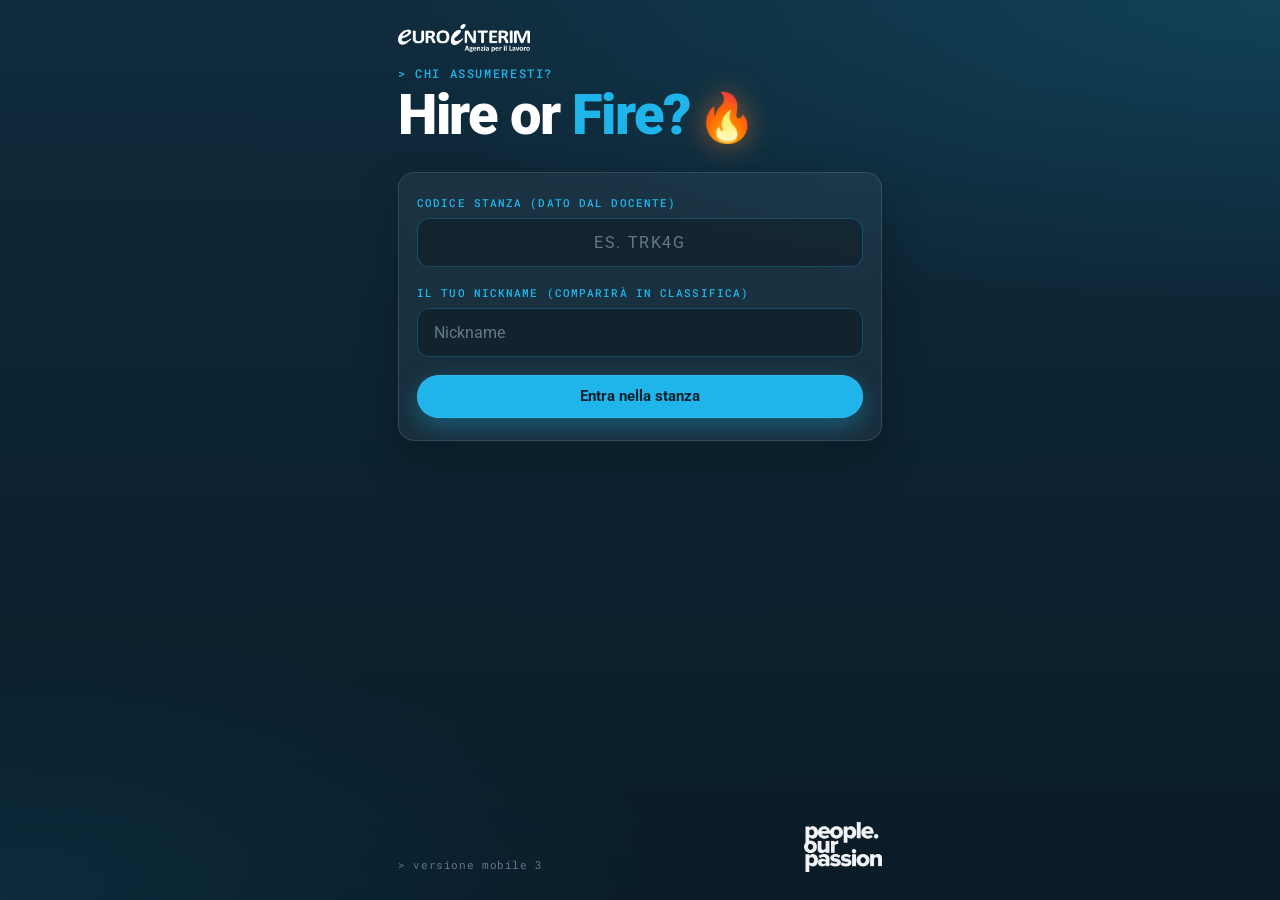
==== index.html @ f6da4838 "Due box sul monitor (presentazione + valutazione recruiter), telefono essenziale - cards-data.js: et" ====
<!DOCTYPE html>
<html lang="it">
<head>
<meta charset="UTF-8">
<meta name="viewport" content="width=device-width, initial-scale=1">
<meta http-equiv="refresh" content="0; url=studente.html">
<title>Hire or Fire?</title>
<link rel="stylesheet" href="style.css?v=6">
</head>
<body>
<div class="app" style="justify-content:center; min-height:80vh;">
  <div class="brand">
    <span class="stamp-icon"><img src="img/logo-eurointerim-bianco.png" alt="Eurointerim"></span>
    <p class="kicker">&gt; chi assumeresti?</p>
    <h1 class="hero-title">Hire or <span class="accent">Fire?</span><span class="fire" aria-hidden="true">🔥</span></h1>
  </div>
  <div class="setup-box" style="text-align:center;">
    <p style="font-size:13px; color:var(--ink-soft);">
      Ti stiamo reindirizzando alla pagina candidato…
    </p>
    <a href="studente.html" class="control-btn primary" style="display:block; text-decoration:none;">Continua se non vieni reindirizzato automaticamente</a>
  </div>
</div>
<script>window.location.href = "studente.html";</script>
</body>
</html>
---- style.css ----
@import url('https://fonts.googleapis.com/css2?family=Roboto:wght@400;500;700;900&family=Roboto+Mono:wght@400;500;700&display=swap');

/* Stile Eurointerim "Generate your future": blu notte, azzurro brand,
   titoli bianchi pieni, dettagli in carattere monospazio */
:root{
  --page-bg: #0a1b27;      /* blu notte */
  --page-bg-2: #0f2b3c;
  --surface: rgba(255,255,255,.05);
  --surface-solid: #11293a;
  --brand: #1fb5ea;        /* azzurro Eurointerim */
  --brand-dark: #1590c0;
  --brand-glow: rgba(31,181,234,.35);
  --folder: #102838;
  --folder-2: #0c2130;
  --ink: #ffffff;
  --ink-soft: #9db4c4;
  --approve: #22c38e;
  --approve-dark: #129a6e;
  --reject: #ff5a6e;
  --reject-dark: #d63a50;
  --line: rgba(255,255,255,.12);
  --paper-line: rgba(31,181,234,.28);
  --radius: 16px;
  --mono: 'Roboto Mono', ui-monospace, monospace;
}

*{box-sizing:border-box;}

html,body{
  margin:0;
  min-height:100vh;
  color: var(--ink);
  font-family:'Roboto', system-ui, sans-serif;
  -webkit-tap-highlight-color: transparent;
}
html{ background: var(--page-bg); }
body{
  background:
    radial-gradient(120% 60% at 100% 0%, rgba(31,181,234,.16) 0%, transparent 60%),
    radial-gradient(90% 50% at 0% 100%, rgba(31,181,234,.10) 0%, transparent 60%),
    linear-gradient(180deg, var(--page-bg-2) 0%, var(--page-bg) 100%);
  background-attachment: fixed;
}

.app{
  max-width:520px;
  margin:0 auto;
  min-height:100vh;
  display:flex;
  flex-direction:column;
  padding: 20px 18px 28px;
}

/* ---------- Testata: logo + titolo ---------- */
.brand{
  display:flex;
  flex-direction:column;
  align-items:flex-start;
  gap:14px;
  margin: 4px 0 24px;
}
.brand .stamp-icon{ display:flex; align-items:center; }
.brand .stamp-icon img{
  height: auto;
  width: 132px;
  display:block;
}

.kicker{
  font-family: var(--mono);
  font-size: 11.5px;
  font-weight:500;
  letter-spacing:.14em;
  text-transform:uppercase;
  color: var(--brand);
  margin: 0 0 -6px;
}

/* Titolo "Hire or Fire?": bianco pieno + azzurro, come "prompt yourself." */
.hero-title{
  font-family:'Roboto', sans-serif;
  font-weight:900;
  font-size: 46px;
  line-height:.95;
  letter-spacing:-.025em;
  margin:0;
  color: var(--ink);
}
.hero-title .accent{ color: var(--brand); }
/* Fiammella accanto al titolo, con un leggero tremolio */
.hero-title .fire{
  display:inline-block;
  margin-left:.12em;
  font-size:.85em;
  transform-origin: 50% 90%;
  filter: drop-shadow(0 0 14px rgba(255,120,40,.55));
  animation: flicker 1.6s ease-in-out infinite;
}
@keyframes flicker{
  0%,100%{ transform: rotate(-4deg) scale(1); }
  50%{ transform: rotate(4deg) scale(1.07); }
}
@media (prefers-reduced-motion: reduce){ .hero-title .fire{ animation:none; } }

.brand .role-tag{
  font-family: var(--mono);
  font-size:11px;
  color: var(--ink-soft);
  letter-spacing:.1em;
  text-transform:uppercase;
}

/* ---------- Card ---------- */
.folder{
  background: linear-gradient(180deg, var(--folder) 0%, var(--folder-2) 100%);
  border-radius: var(--radius);
  box-shadow: 0 18px 40px rgba(0,0,0,.35);
  overflow:hidden;
  position:relative;
  border:1px solid var(--paper-line);
}

.folder-tab{
  display:flex;
  align-items:center;
  justify-content:space-between;
  padding: 10px 16px;
  font-family: var(--mono);
  font-weight:500;
  font-size: 11.5px;
  letter-spacing:.1em;
  text-transform:uppercase;
  background: transparent;
  color: var(--ink-soft);
}
.folder-tab b{ color: var(--brand); }

.photo-wrap{
  position:relative;
  width:100%;
  background: #08161f;
  display:flex;
  align-items:center;
  justify-content:center;
}
.photo-wrap img{ width:100%; height:auto; display:block; }

.dossier-body{ padding: 16px 16px 18px; }
.field{ margin-bottom:12px; }
.field .label{
  font-family: var(--mono);
  font-weight:500;
  font-size:10.5px;
  letter-spacing:.12em;
  text-transform:uppercase;
  color: var(--brand);
  display:block;
  margin-bottom:3px;
}
.field .label::before{ content:'> '; }
.field .value{ color: var(--ink); font-size:16px; font-weight:700; }

.quote-block{
  background: rgba(31,181,234,.08);
  border-left: 3px solid var(--brand);
  border-radius: 6px;
  padding: 11px 12px;
  margin-top: 4px;
}
.quote-block .label{
  color: var(--brand);
  font-family: var(--mono);
  font-size:10.5px;
  letter-spacing:.12em;
  text-transform:uppercase;
}
.quote-block p{
  font-size: 14px;
  line-height:1.55;
  color: #dce8ef;
  margin: 4px 0 0;
}

/* ---------- Pulsanti di voto ---------- */
.actions{
  display:flex;
  gap:14px;
  margin-top:20px;
}
.stamp-btn{
  flex:1;
  border:none;
  border-radius: 999px;
  padding: 16px 10px;
  font-family:'Roboto', sans-serif;
  font-weight:900;
  font-size: 17px;
  letter-spacing:.06em;
  cursor:pointer;
  display:flex;
  align-items:center;
  justify-content:center;
  gap:8px;
  color:#fff;
  transition: transform .08s ease, box-shadow .15s ease, opacity .2s ease;
}
.stamp-btn:active{ transform: scale(.96); }
.stamp-btn.skip{
  background: linear-gradient(180deg, var(--reject), var(--reject-dark));
  box-shadow: 0 8px 22px rgba(255,90,110,.32);
}
.stamp-btn.match{
  background: linear-gradient(180deg, var(--approve), var(--approve-dark));
  box-shadow: 0 8px 22px rgba(34,195,142,.32);
}
.stamp-btn:disabled{ opacity:.35; cursor:default; box-shadow:none; transform:none; }

/* Pulsanti generici: "pillole" come nelle slide */
.control-btn{
  border:1px solid var(--paper-line);
  background: rgba(31,181,234,.06);
  color: var(--brand);
  padding:13px 18px;
  border-radius:999px;
  font-family:'Roboto', sans-serif;
  font-weight:700;
  font-size:14.5px;
  cursor:pointer;
  transition: background .15s ease, box-shadow .15s ease;
}
.control-btn:hover{ background: rgba(31,181,234,.14); }
.control-btn.primary{
  background: var(--brand);
  color:#06212f;
  border:none;
  box-shadow: 0 0 0 1px rgba(255,255,255,.08) inset, 0 8px 24px var(--brand-glow);
}
.control-btn.primary:hover{ filter:brightness(1.07); }
.control-btn:disabled{ opacity:.35; cursor:default; }

/* ---------- Timbro MATCH / SKIP ---------- */
.stamp-overlay{
  position:absolute; inset:0;
  display:flex; align-items:center; justify-content:center;
  background: rgba(6,18,27,.6);
  opacity:0; pointer-events:none;
  z-index:5;
  transition: opacity .15s ease;
}
.stamp-overlay.show{ opacity:1; }
.stamp-mark{
  font-family:'Roboto', sans-serif;
  font-weight:900;
  font-size: 38px;
  letter-spacing:.06em;
  padding: 10px 26px;
  border: 5px solid currentColor;
  border-radius: 14px;
  transform: rotate(-14deg) scale(0.6);
  opacity:0;
}
.stamp-overlay.show .stamp-mark{
  animation: thud .35s cubic-bezier(.2,1.4,.5,1) forwards;
}
.stamp-mark.approve{ color: var(--approve); }
.stamp-mark.reject{ color: var(--reject); }
@keyframes thud{
  0%{ transform: rotate(-14deg) scale(2.2); opacity:0; }
  60%{ transform: rotate(-14deg) scale(0.92); opacity:1; }
  100%{ transform: rotate(-14deg) scale(1); opacity:1; }
}

/* ---------- Attesa / messaggi ---------- */
.status-panel{
  text-align:center;
  padding: 30px 20px;
  color: var(--ink-soft);
  font-size:14px;
  line-height:1.5;
}
.status-panel .big{
  font-weight:900;
  font-size:22px;
  letter-spacing:-.01em;
  color: var(--ink);
  margin-bottom:6px;
}

/* ---------- Moduli ---------- */
.setup-box{
  background: var(--surface);
  border:1px solid var(--line);
  border-radius: var(--radius);
  padding: 22px 18px;
  margin-top: 6px;
  box-shadow: 0 18px 40px rgba(0,0,0,.25);
  -webkit-backdrop-filter: blur(6px);
  backdrop-filter: blur(6px);
}
.setup-box label{
  display:block;
  font-family: var(--mono);
  font-weight:500;
  font-size:11px;
  letter-spacing:.1em;
  text-transform:uppercase;
  color: var(--brand);
  margin-bottom:8px;
}
.setup-box input{
  width:100%;
  padding: 14px 16px;
  border-radius:12px;
  border:1px solid var(--paper-line);
  background: rgba(0,0,0,.25);
  color: var(--ink);
  font-size:16px;
  font-family:'Roboto', sans-serif;
  margin-bottom:18px;
}
.setup-box input::placeholder{ color: rgba(157,180,196,.6); }
.setup-box input:focus{ outline:2px solid var(--brand); outline-offset:1px; }

.room-code-display{ text-align:center; margin: 18px 0; }
.room-code-display .code{
  font-family: var(--mono);
  font-weight:700;
  font-size: 44px;
  letter-spacing:.14em;
  color: var(--brand);
  text-shadow: 0 0 24px var(--brand-glow);
}
.room-code-display .hint{
  font-size:12.5px;
  line-height:1.5;
  color: var(--ink-soft);
  margin-top:6px;
}
#qrWrap img{ background:#fff; padding:10px; border-radius:14px !important; }

/* ---------- Barra docente ---------- */
.toolbar{
  display:flex;
  align-items:center;
  justify-content:space-between;
  gap:10px;
  margin-bottom:14px;
  flex-wrap:wrap;
}
.progress{
  font-family: var(--mono);
  font-weight:500;
  font-size:12px;
  letter-spacing:.1em;
  text-transform:uppercase;
  color: var(--ink-soft);
}
.progress b{ color: var(--brand); }
.response-count{
  font-size:13px;
  color: var(--ink-soft);
  text-align:center;
  margin-top:12px;
}
.response-count b{ color: var(--brand); }

.nav-row{ display:flex; gap:10px; margin-top: 16px; }
.nav-row .control-btn{ flex:1; }

/* ---------- Risultati ---------- */
.results-list{ margin-top:10px; }
.result-row{
  background: var(--surface);
  border:1px solid var(--line);
  border-radius:14px;
  padding: 12px 14px;
  margin-bottom:10px;
}
.result-row.result-row-with-thumb{
  display:flex;
  gap:12px;
  align-items:flex-start;
  padding: 10px;
}
.rr-thumb{
  width: 56px;
  height: 56px;
  object-fit: cover;
  border-radius: 10px;
  flex-shrink: 0;
  border: 1px solid var(--paper-line);
}
.rr-body{ flex:1; min-width:0; }
.result-row .rr-head{
  display:flex; justify-content:space-between; align-items:baseline;
  gap:8px;
  margin-bottom:8px;
  font-weight:700;
  font-size:15px;
  color: var(--ink);
}
.result-row .rr-total{
  font-family: var(--mono);
  font-weight:400;
  font-size:11px;
  color: var(--ink-soft);
  white-space:nowrap;
}
.bar-track{
  display:flex;
  height: 22px;
  border-radius:999px;
  overflow:hidden;
  background: rgba(255,255,255,.08);
}
.bar-match{ background: linear-gradient(90deg, var(--approve-dark), var(--approve)); }
.bar-skip{ background: linear-gradient(90deg, var(--reject), var(--reject-dark)); }
.bar-labels{
  display:flex; justify-content:space-between;
  font-family: var(--mono);
  font-size:11px;
  margin-top:5px;
  color: var(--ink-soft);
}

/* ---------- Piede: claim ---------- */
.footer-note{
  display:flex;
  align-items:flex-end;
  justify-content:space-between;
  gap:12px;
  font-family: var(--mono);
  font-size:10.5px;
  color: rgba(157,180,196,.6);
  margin-top:auto;
  padding-top:28px;
  letter-spacing:.06em;
}
.footer-note .claim{ width:78px; height:auto; display:block; opacity:.95; }

@media (min-width:600px){
  .hero-title{ font-size:56px; }
  .stamp-btn{ font-size:19px; padding:18px 10px; }
}

/* =========================================================
   MODALITÀ QUIZ (stile Kahoot)
   ========================================================= */

/* ---------- Regia: pagina larga per il monitor/proiettore ---------- */
body.regia .app{ max-width:1280px; padding:20px 32px 24px; }
body.regia .brand-row{ flex-direction:row; align-items:center; justify-content:space-between; margin-bottom:18px; }
body.regia .brand-row .hero-title{ font-size:44px; }
.narrow{ max-width:560px; margin-left:auto; margin-right:auto; }

.lobby-grid{ display:grid; grid-template-columns: minmax(300px, 420px) 1fr; gap:24px; align-items:start; }
.lobby-join{ text-align:center; }
.lobby-step{ font-family:var(--mono); font-size:13px; letter-spacing:.1em; text-transform:uppercase; color:var(--brand); margin-bottom:14px; }
#qrWrap img{ width:100%; max-width:300px; height:auto; display:block; margin:0 auto; }
.lobby-join .room-code-display .code{ font-size:64px; }
.lobby-join .room-code-display .hint b{ color:var(--ink); }
.lobby-players{ min-height:420px; display:flex; flex-direction:column; }
.lobby-players .chips{ flex:1; align-content:flex-start; }

.big-count{ font-weight:900; font-size:30px; color:var(--ink); }
.big-count b{ color:var(--brand); font-size:1.5em; }
.big-count-label{ color:var(--ink-soft); font-size:15px; margin-top:-2px; }
.big-btn{ width:100%; margin-top:18px; padding:18px; font-size:18px; }
.side-hint{ font-size:12.5px; color:var(--ink-soft); text-align:center; margin:10px 0 0; }

/* Nickname dei partecipanti */
.chips{ display:flex; flex-wrap:wrap; gap:8px; margin:16px 0 4px; }
.chip{
  padding:7px 14px; border-radius:999px; font-weight:700; font-size:15px;
  border:1px solid var(--line); background:rgba(255,255,255,.04); color:var(--ink-soft);
  transition: background .25s ease, color .25s ease, border-color .25s ease;
}
.chip.on{ background:rgba(31,181,234,.18); border-color:var(--brand); color:var(--ink); }
.chip.off{ opacity:.45; }
.chip.ok{ background:var(--approve); border-color:var(--approve); color:#04281c; }
.chip.ok::before{ content:'✓ '; }
.chip.ko{ background:rgba(255,90,110,.18); border-color:var(--reject); color:#ffc9d0; }
.chip.ko::before{ content:'✗ '; }
.chip.pop{ animation: pop .35s ease-out; }
@keyframes pop{ 0%{ transform:scale(.6); opacity:0; } 100%{ transform:scale(1); opacity:1; } }

/* Gioco: profilo a sinistra, risposte a destra */
.play-grid{ display:grid; grid-template-columns: minmax(220px, .8fr) minmax(0, 1.5fr) minmax(300px, 1fr); gap:22px; align-items:start; }
body.regia .play-grid .photo-wrap img{ max-height:72vh; width:auto; max-width:100%; margin:0 auto; }

/* I due box al centro: come si presenta + valutazione della recruiter */
.info-col{ display:flex; flex-direction:column; gap:16px; }
.cand-head{ padding:2px 4px 0; }
.cand-name{ font-weight:900; font-size:34px; letter-spacing:-.01em; line-height:1.1; }
.cand-role{ font-size:19px; font-weight:700; color:var(--ink); margin-top:6px; }
.cand-role .label{
  font-family:var(--mono); font-weight:500; font-size:12px; letter-spacing:.12em;
  text-transform:uppercase; color:var(--brand); margin-right:4px;
}
.info-box{
  background:rgba(31,181,234,.08); border:1px solid var(--paper-line); border-left:5px solid var(--brand);
  border-radius:14px; padding:16px 20px;
}
.info-box.recruiter{ background:rgba(255,196,64,.07); border-color:rgba(255,196,64,.35); border-left-color:#ffc440; }
.info-box-title{
  font-family:var(--mono); font-weight:700; font-size:13px; letter-spacing:.12em; text-transform:uppercase;
  color:var(--brand); margin-bottom:8px;
}
.info-box.recruiter .info-box-title{ color:#ffc440; }
.info-box p{ margin:0; font-size:21px; line-height:1.5; color:#eaf3f8; }
.side-panel{
  background:var(--surface); border:1px solid var(--line); border-radius:var(--radius);
  padding:22px 20px; box-shadow:0 18px 40px rgba(0,0,0,.25);
}
.progress-track{ height:10px; border-radius:999px; background:rgba(255,255,255,.08); overflow:hidden; margin-top:12px; }
.progress-fill{ height:100%; width:0; background:var(--brand); transition:width .3s ease; }

.answer-banner{
  font-weight:900; font-size:26px; text-align:center; padding:14px; border-radius:14px; margin-bottom:14px;
}
.answer-banner.approve{ background:rgba(34,195,142,.16); color:var(--approve); border:2px solid var(--approve); }
.answer-banner.reject{ background:rgba(255,90,110,.14); color:var(--reject); border:2px solid var(--reject); }
.bar-track.big{ height:30px; }

/* Timbro della risposta giusta sulla foto (monitor) */
.reveal-stamp{
  position:absolute; left:50%; top:50%;
  font-weight:900; font-size:54px; letter-spacing:.06em; white-space:nowrap;
  padding:10px 30px; border:6px solid currentColor; border-radius:16px;
  background:rgba(6,18,27,.55);
  transform: translate(-50%,-50%) rotate(-14deg); opacity:0; pointer-events:none;
}
.reveal-stamp.show{ animation: thud2 .4s cubic-bezier(.2,1.4,.5,1) forwards; }
.reveal-stamp.approve{ color:var(--approve); }
.reveal-stamp.reject{ color:var(--reject); }
@keyframes thud2{
  0%{ transform:translate(-50%,-50%) rotate(-14deg) scale(2.2); opacity:0; }
  100%{ transform:translate(-50%,-50%) rotate(-14deg) scale(1); opacity:1; }
}

/* Classifica */
.mini-board-title{
  font-family:var(--mono); font-size:11.5px; letter-spacing:.12em; text-transform:uppercase;
  color:var(--brand); margin:18px 0 8px;
}
.board-row{
  display:flex; align-items:center; gap:12px;
  background:var(--surface); border:1px solid var(--line); border-radius:12px;
  padding:9px 14px; margin-bottom:6px;
}
.board-row.me{ border-color:var(--brand); background:rgba(31,181,234,.14); }
.board-rank{ font-family:var(--mono); font-weight:700; color:var(--brand); width:34px; }
.board-name{ flex:1; font-weight:700; overflow:hidden; text-overflow:ellipsis; white-space:nowrap; }
.board-score{ font-family:var(--mono); font-weight:700; color:var(--ink); }

/* Podio finale */
.final-title{ font-size:40px !important; }
.podium{ display:flex; justify-content:center; align-items:flex-end; gap:16px; margin:10px auto 26px; max-width:720px; }
.podium-slot{ flex:1; text-align:center; animation: pop .5s ease-out both; }
.podium-slot.empty{ visibility:hidden; }
.podium-name{ font-weight:900; font-size:24px; margin-bottom:2px; overflow:hidden; text-overflow:ellipsis; white-space:nowrap; }
.podium-score{ font-family:var(--mono); color:var(--ink-soft); margin-bottom:8px; }
.podium-block{
  border-radius:14px 14px 0 0; font-size:46px; display:flex; align-items:flex-start; justify-content:center; padding-top:14px;
  background:linear-gradient(180deg, rgba(31,181,234,.35), rgba(31,181,234,.08));
  border:1px solid var(--paper-line); border-bottom:none;
}
.podium-slot.p1 .podium-block{ height:190px; background:linear-gradient(180deg, rgba(31,181,234,.6), rgba(31,181,234,.12)); }
.podium-slot.p2 .podium-block{ height:140px; }
.podium-slot.p3 .podium-block{ height:105px; }
.podium-slot:nth-child(1){ animation-delay:.3s; }
.podium-slot:nth-child(3){ animation-delay:.6s; }

/* ---------- Telefono: esito dopo la risposta ---------- */
.outcome-panel{
  text-align:center; padding:12px; border-radius:14px; margin-top:8px; border:2px solid var(--line);
  animation: pop .35s ease-out;
}
.outcome-panel.ok{ background:rgba(34,195,142,.16); border-color:var(--approve); }
.outcome-panel.ko{ background:rgba(255,90,110,.14); border-color:var(--reject); }
.outcome-panel.none{ background:var(--surface); }
.outcome-big{ font-weight:900; font-size:24px; }
.outcome-panel.ok .outcome-big{ color:var(--approve); }
.outcome-panel.ko .outcome-big{ color:var(--reject); }
.outcome-small{ font-size:13px; color:var(--ink-soft); margin-top:4px; line-height:1.45; }
.outcome-small b{ color:var(--ink); }

@media (max-width:1200px){
  .play-grid{ grid-template-columns: minmax(200px, .8fr) minmax(0, 1.6fr); }
  .play-grid .side-panel{ grid-column: 1 / -1; }
  .info-box p{ font-size:18px; }
}
@media (max-width:900px){
  .lobby-grid, .play-grid{ grid-template-columns:1fr; }
  body.regia .app{ padding:16px; }
}
body.voting .outcome-panel{ flex-shrink:0; }
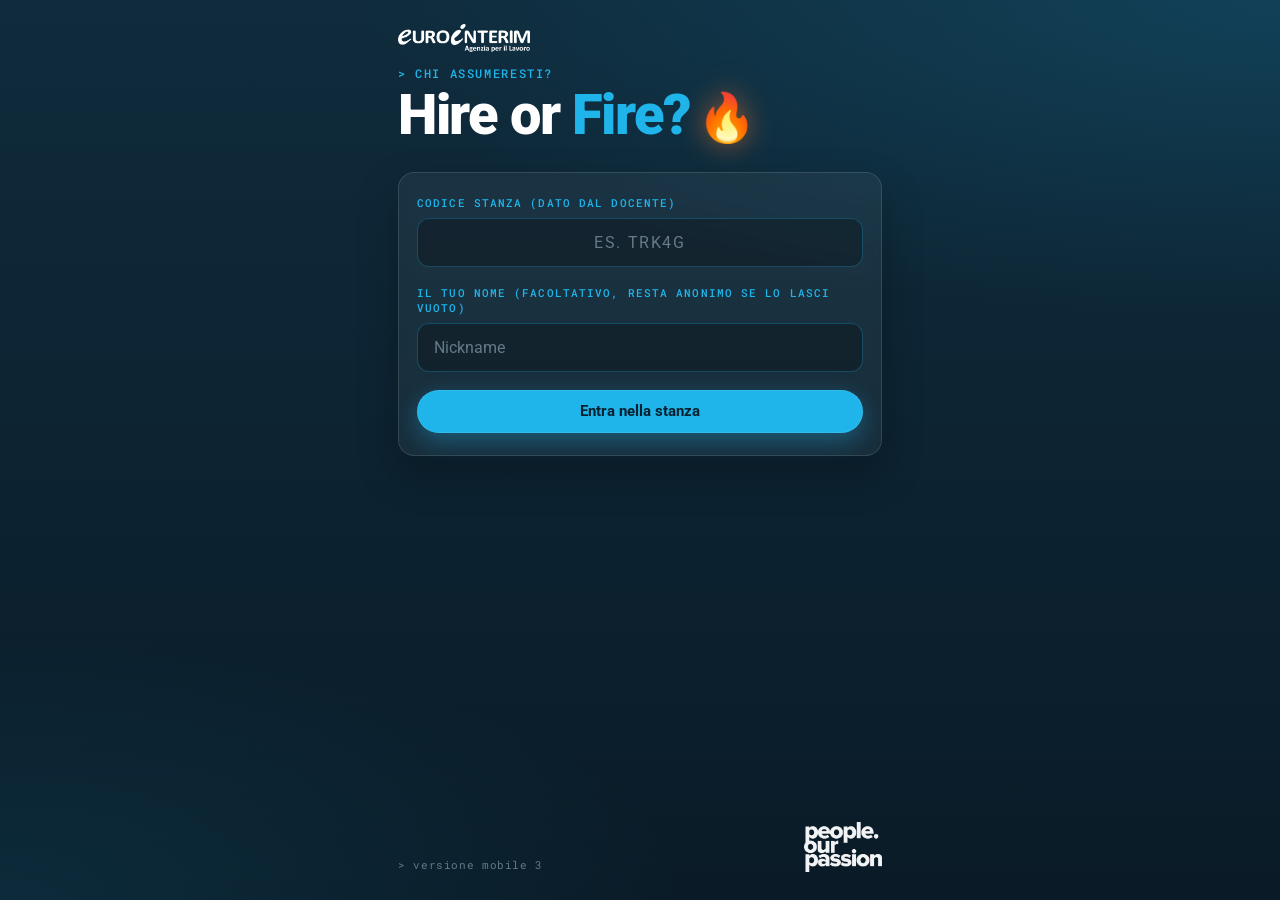
==== commit 2dec39e0: "Merge pull request #1 from BeatB97/nuova-grafica Nuova grafica in stile Eurointerim" ====
--- a/index.html
+++ b/index.html
@@ -5,7 +5,7 @@
 <meta name="viewport" content="width=device-width, initial-scale=1">
 <meta http-equiv="refresh" content="0; url=studente.html">
 <title>Hire or Fire?</title>
-<link rel="stylesheet" href="style.css?v=6">
+<link rel="stylesheet" href="style.css?v=4">
 </head>
 <body>
 <div class="app" style="justify-content:center; min-height:80vh;">
--- a/style.css
+++ b/style.css
@@ -442,156 +442,3 @@
   .hero-title{ font-size:56px; }
   .stamp-btn{ font-size:19px; padding:18px 10px; }
 }
-
-/* =========================================================
-   MODALITÀ QUIZ (stile Kahoot)
-   ========================================================= */
-
-/* ---------- Regia: pagina larga per il monitor/proiettore ---------- */
-body.regia .app{ max-width:1280px; padding:20px 32px 24px; }
-body.regia .brand-row{ flex-direction:row; align-items:center; justify-content:space-between; margin-bottom:18px; }
-body.regia .brand-row .hero-title{ font-size:44px; }
-.narrow{ max-width:560px; margin-left:auto; margin-right:auto; }
-
-.lobby-grid{ display:grid; grid-template-columns: minmax(300px, 420px) 1fr; gap:24px; align-items:start; }
-.lobby-join{ text-align:center; }
-.lobby-step{ font-family:var(--mono); font-size:13px; letter-spacing:.1em; text-transform:uppercase; color:var(--brand); margin-bottom:14px; }
-#qrWrap img{ width:100%; max-width:300px; height:auto; display:block; margin:0 auto; }
-.lobby-join .room-code-display .code{ font-size:64px; }
-.lobby-join .room-code-display .hint b{ color:var(--ink); }
-.lobby-players{ min-height:420px; display:flex; flex-direction:column; }
-.lobby-players .chips{ flex:1; align-content:flex-start; }
-
-.big-count{ font-weight:900; font-size:30px; color:var(--ink); }
-.big-count b{ color:var(--brand); font-size:1.5em; }
-.big-count-label{ color:var(--ink-soft); font-size:15px; margin-top:-2px; }
-.big-btn{ width:100%; margin-top:18px; padding:18px; font-size:18px; }
-.side-hint{ font-size:12.5px; color:var(--ink-soft); text-align:center; margin:10px 0 0; }
-
-/* Nickname dei partecipanti */
-.chips{ display:flex; flex-wrap:wrap; gap:8px; margin:16px 0 4px; }
-.chip{
-  padding:7px 14px; border-radius:999px; font-weight:700; font-size:15px;
-  border:1px solid var(--line); background:rgba(255,255,255,.04); color:var(--ink-soft);
-  transition: background .25s ease, color .25s ease, border-color .25s ease;
-}
-.chip.on{ background:rgba(31,181,234,.18); border-color:var(--brand); color:var(--ink); }
-.chip.off{ opacity:.45; }
-.chip.ok{ background:var(--approve); border-color:var(--approve); color:#04281c; }
-.chip.ok::before{ content:'✓ '; }
-.chip.ko{ background:rgba(255,90,110,.18); border-color:var(--reject); color:#ffc9d0; }
-.chip.ko::before{ content:'✗ '; }
-.chip.pop{ animation: pop .35s ease-out; }
-@keyframes pop{ 0%{ transform:scale(.6); opacity:0; } 100%{ transform:scale(1); opacity:1; } }
-
-/* Gioco: profilo a sinistra, risposte a destra */
-.play-grid{ display:grid; grid-template-columns: minmax(220px, .8fr) minmax(0, 1.5fr) minmax(300px, 1fr); gap:22px; align-items:start; }
-body.regia .play-grid .photo-wrap img{ max-height:72vh; width:auto; max-width:100%; margin:0 auto; }
-
-/* I due box al centro: come si presenta + valutazione della recruiter */
-.info-col{ display:flex; flex-direction:column; gap:16px; }
-.cand-head{ padding:2px 4px 0; }
-.cand-name{ font-weight:900; font-size:34px; letter-spacing:-.01em; line-height:1.1; }
-.cand-role{ font-size:19px; font-weight:700; color:var(--ink); margin-top:6px; }
-.cand-role .label{
-  font-family:var(--mono); font-weight:500; font-size:12px; letter-spacing:.12em;
-  text-transform:uppercase; color:var(--brand); margin-right:4px;
-}
-.info-box{
-  background:rgba(31,181,234,.08); border:1px solid var(--paper-line); border-left:5px solid var(--brand);
-  border-radius:14px; padding:16px 20px;
-}
-.info-box.recruiter{ background:rgba(255,196,64,.07); border-color:rgba(255,196,64,.35); border-left-color:#ffc440; }
-.info-box-title{
-  font-family:var(--mono); font-weight:700; font-size:13px; letter-spacing:.12em; text-transform:uppercase;
-  color:var(--brand); margin-bottom:8px;
-}
-.info-box.recruiter .info-box-title{ color:#ffc440; }
-.info-box p{ margin:0; font-size:21px; line-height:1.5; color:#eaf3f8; }
-.side-panel{
-  background:var(--surface); border:1px solid var(--line); border-radius:var(--radius);
-  padding:22px 20px; box-shadow:0 18px 40px rgba(0,0,0,.25);
-}
-.progress-track{ height:10px; border-radius:999px; background:rgba(255,255,255,.08); overflow:hidden; margin-top:12px; }
-.progress-fill{ height:100%; width:0; background:var(--brand); transition:width .3s ease; }
-
-.answer-banner{
-  font-weight:900; font-size:26px; text-align:center; padding:14px; border-radius:14px; margin-bottom:14px;
-}
-.answer-banner.approve{ background:rgba(34,195,142,.16); color:var(--approve); border:2px solid var(--approve); }
-.answer-banner.reject{ background:rgba(255,90,110,.14); color:var(--reject); border:2px solid var(--reject); }
-.bar-track.big{ height:30px; }
-
-/* Timbro della risposta giusta sulla foto (monitor) */
-.reveal-stamp{
-  position:absolute; left:50%; top:50%;
-  font-weight:900; font-size:54px; letter-spacing:.06em; white-space:nowrap;
-  padding:10px 30px; border:6px solid currentColor; border-radius:16px;
-  background:rgba(6,18,27,.55);
-  transform: translate(-50%,-50%) rotate(-14deg); opacity:0; pointer-events:none;
-}
-.reveal-stamp.show{ animation: thud2 .4s cubic-bezier(.2,1.4,.5,1) forwards; }
-.reveal-stamp.approve{ color:var(--approve); }
-.reveal-stamp.reject{ color:var(--reject); }
-@keyframes thud2{
-  0%{ transform:translate(-50%,-50%) rotate(-14deg) scale(2.2); opacity:0; }
-  100%{ transform:translate(-50%,-50%) rotate(-14deg) scale(1); opacity:1; }
-}
-
-/* Classifica */
-.mini-board-title{
-  font-family:var(--mono); font-size:11.5px; letter-spacing:.12em; text-transform:uppercase;
-  color:var(--brand); margin:18px 0 8px;
-}
-.board-row{
-  display:flex; align-items:center; gap:12px;
-  background:var(--surface); border:1px solid var(--line); border-radius:12px;
-  padding:9px 14px; margin-bottom:6px;
-}
-.board-row.me{ border-color:var(--brand); background:rgba(31,181,234,.14); }
-.board-rank{ font-family:var(--mono); font-weight:700; color:var(--brand); width:34px; }
-.board-name{ flex:1; font-weight:700; overflow:hidden; text-overflow:ellipsis; white-space:nowrap; }
-.board-score{ font-family:var(--mono); font-weight:700; color:var(--ink); }
-
-/* Podio finale */
-.final-title{ font-size:40px !important; }
-.podium{ display:flex; justify-content:center; align-items:flex-end; gap:16px; margin:10px auto 26px; max-width:720px; }
-.podium-slot{ flex:1; text-align:center; animation: pop .5s ease-out both; }
-.podium-slot.empty{ visibility:hidden; }
-.podium-name{ font-weight:900; font-size:24px; margin-bottom:2px; overflow:hidden; text-overflow:ellipsis; white-space:nowrap; }
-.podium-score{ font-family:var(--mono); color:var(--ink-soft); margin-bottom:8px; }
-.podium-block{
-  border-radius:14px 14px 0 0; font-size:46px; display:flex; align-items:flex-start; justify-content:center; padding-top:14px;
-  background:linear-gradient(180deg, rgba(31,181,234,.35), rgba(31,181,234,.08));
-  border:1px solid var(--paper-line); border-bottom:none;
-}
-.podium-slot.p1 .podium-block{ height:190px; background:linear-gradient(180deg, rgba(31,181,234,.6), rgba(31,181,234,.12)); }
-.podium-slot.p2 .podium-block{ height:140px; }
-.podium-slot.p3 .podium-block{ height:105px; }
-.podium-slot:nth-child(1){ animation-delay:.3s; }
-.podium-slot:nth-child(3){ animation-delay:.6s; }
-
-/* ---------- Telefono: esito dopo la risposta ---------- */
-.outcome-panel{
-  text-align:center; padding:12px; border-radius:14px; margin-top:8px; border:2px solid var(--line);
-  animation: pop .35s ease-out;
-}
-.outcome-panel.ok{ background:rgba(34,195,142,.16); border-color:var(--approve); }
-.outcome-panel.ko{ background:rgba(255,90,110,.14); border-color:var(--reject); }
-.outcome-panel.none{ background:var(--surface); }
-.outcome-big{ font-weight:900; font-size:24px; }
-.outcome-panel.ok .outcome-big{ color:var(--approve); }
-.outcome-panel.ko .outcome-big{ color:var(--reject); }
-.outcome-small{ font-size:13px; color:var(--ink-soft); margin-top:4px; line-height:1.45; }
-.outcome-small b{ color:var(--ink); }
-
-@media (max-width:1200px){
-  .play-grid{ grid-template-columns: minmax(200px, .8fr) minmax(0, 1.6fr); }
-  .play-grid .side-panel{ grid-column: 1 / -1; }
-  .info-box p{ font-size:18px; }
-}
-@media (max-width:900px){
-  .lobby-grid, .play-grid{ grid-template-columns:1fr; }
-  body.regia .app{ padding:16px; }
-}
-body.voting .outcome-panel{ flex-shrink:0; }
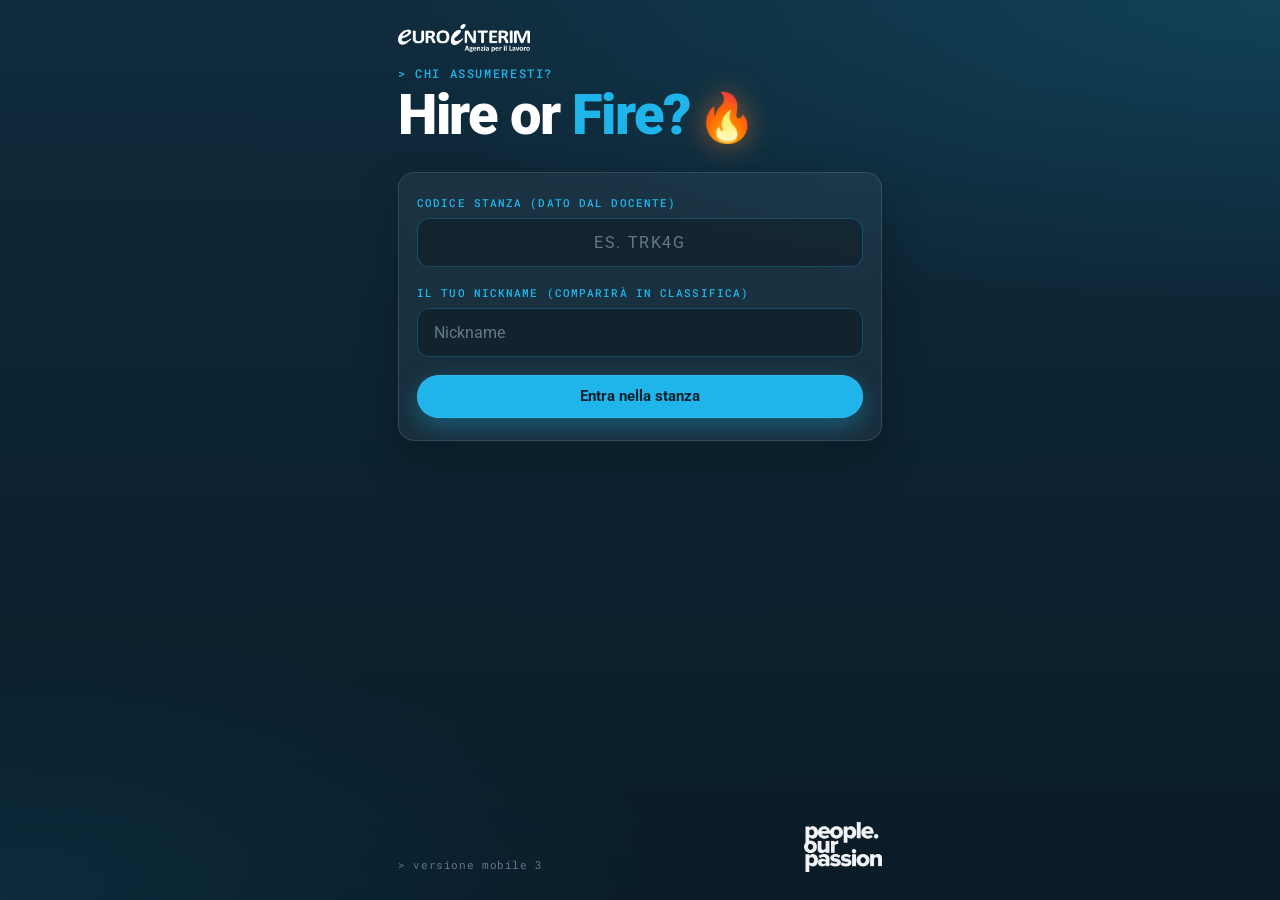
==== commit 07f42163: "Merge pull request #2 from BeatB97/modalita-quiz Modalità quiz stile Kahoot" ====
--- a/index.html
+++ b/index.html
@@ -5,7 +5,7 @@
 <meta name="viewport" content="width=device-width, initial-scale=1">
 <meta http-equiv="refresh" content="0; url=studente.html">
 <title>Hire or Fire?</title>
-<link rel="stylesheet" href="style.css?v=4">
+<link rel="stylesheet" href="style.css?v=13">
 </head>
 <body>
 <div class="app" style="justify-content:center; min-height:80vh;">
--- a/style.css
+++ b/style.css
@@ -442,3 +442,165 @@
   .hero-title{ font-size:56px; }
   .stamp-btn{ font-size:19px; padding:18px 10px; }
 }
+
+/* =========================================================
+   MODALITÀ QUIZ (stile Kahoot)
+   ========================================================= */
+
+/* ---------- Regia: pagina larga per il monitor/proiettore ---------- */
+body.regia .app{ max-width:1280px; padding:20px 32px 24px; }
+body.regia .brand-row{ flex-direction:row; align-items:center; justify-content:space-between; margin-bottom:18px; }
+body.regia .brand-row .hero-title{ font-size:44px; }
+.narrow{ max-width:560px; margin-left:auto; margin-right:auto; }
+
+.lobby-grid{ display:grid; grid-template-columns: minmax(300px, 420px) 1fr; gap:24px; align-items:start; }
+.lobby-join{ text-align:center; }
+.lobby-step{ font-family:var(--mono); font-size:13px; letter-spacing:.1em; text-transform:uppercase; color:var(--brand); margin-bottom:14px; }
+#qrWrap img{ width:100%; max-width:300px; height:auto; display:block; margin:0 auto; }
+.lobby-join .room-code-display .code{ font-size:64px; }
+.lobby-join .room-code-display .hint b{ color:var(--ink); }
+.lobby-players{ min-height:420px; display:flex; flex-direction:column; }
+.lobby-players .chips{ flex:1; align-content:flex-start; }
+
+.big-count{ font-weight:900; font-size:30px; color:var(--ink); }
+.big-count b{ color:var(--brand); font-size:1.5em; }
+.big-count-label{ color:var(--ink-soft); font-size:15px; margin-top:-2px; }
+.big-btn{ width:100%; margin-top:18px; padding:18px; font-size:18px; }
+.side-hint{ font-size:12.5px; color:var(--ink-soft); text-align:center; margin:10px 0 0; }
+
+/* Nickname dei partecipanti */
+.chips{ display:flex; flex-wrap:wrap; gap:8px; margin:16px 0 4px; }
+.chip{
+  padding:7px 14px; border-radius:999px; font-weight:700; font-size:15px;
+  border:1px solid var(--line); background:rgba(255,255,255,.04); color:var(--ink-soft);
+  transition: background .25s ease, color .25s ease, border-color .25s ease;
+}
+.chip.on{ background:rgba(31,181,234,.18); border-color:var(--brand); color:var(--ink); }
+.chip.off{ opacity:.45; }
+.chip.ok{ background:var(--approve); border-color:var(--approve); color:#04281c; }
+.chip.ok::before{ content:'✓ '; }
+.chip.ko{ background:rgba(255,90,110,.18); border-color:var(--reject); color:#ffc9d0; }
+.chip.ko::before{ content:'✗ '; }
+.chip.pop{ animation: pop .35s ease-out; }
+@keyframes pop{ 0%{ transform:scale(.6); opacity:0; } 100%{ transform:scale(1); opacity:1; } }
+
+/* Gioco: profilo a sinistra, risposte a destra */
+.play-grid{ display:grid; grid-template-columns: minmax(220px, .8fr) minmax(0, 1.5fr) minmax(300px, 1fr); gap:22px; align-items:start; }
+body.regia .play-grid .photo-wrap{ container-type:inline-size; }
+body.regia .play-grid .photo-wrap{ height:64vh; }
+body.regia .play-grid .photo-wrap img{ width:100%; height:100%; object-fit:cover; object-position:center 25%; }
+
+/* I due box al centro: come si presenta + valutazione della recruiter */
+.info-col{ display:flex; flex-direction:column; gap:16px; }
+.cand-head{ padding:2px 4px 0; }
+.cand-name{ font-weight:900; font-size:34px; letter-spacing:-.01em; line-height:1.1; }
+/* "Si candida per" su una riga, la mansione sotto, grande */
+.cand-role{ font-size:27px; font-weight:800; line-height:1.2; color:var(--ink); margin-top:10px; }
+.cand-role .label{
+  display:block; margin-bottom:3px;
+  font-family:var(--mono); font-weight:500; font-size:13px; letter-spacing:.12em;
+  text-transform:uppercase; color:var(--brand);
+}
+.info-box{
+  background:rgba(31,181,234,.08); border:1px solid var(--paper-line); border-left:5px solid var(--brand);
+  border-radius:14px; padding:16px 20px;
+}
+.info-box.recruiter{ background:rgba(255,196,64,.07); border-color:rgba(255,196,64,.35); border-left-color:#ffc440; }
+.info-box-title{
+  font-family:var(--mono); font-weight:700; font-size:13px; letter-spacing:.12em; text-transform:uppercase;
+  color:var(--brand); margin-bottom:8px;
+}
+.info-box.recruiter .info-box-title{ color:#ffc440; }
+.info-box p{ margin:0; font-size:19px; line-height:1.5; color:#eaf3f8; }
+.side-panel{
+  background:var(--surface); border:1px solid var(--line); border-radius:var(--radius);
+  padding:22px 20px; box-shadow:0 18px 40px rgba(0,0,0,.25);
+}
+.progress-track{ height:10px; border-radius:999px; background:rgba(255,255,255,.08); overflow:hidden; margin-top:12px; }
+.progress-fill{ height:100%; width:0; background:var(--brand); transition:width .3s ease; }
+
+.answer-banner{
+  font-weight:900; font-size:23px; text-align:center; padding:14px; border-radius:14px; margin-bottom:14px;
+}
+.answer-banner.approve{ background:rgba(34,195,142,.16); color:var(--approve); border:2px solid var(--approve); }
+.answer-banner.reject{ background:rgba(255,90,110,.14); color:var(--reject); border:2px solid var(--reject); }
+.bar-track.big{ height:30px; }
+
+/* Timbro della risposta giusta sulla foto (monitor) */
+.reveal-stamp{
+  position:absolute; left:50%; top:50%;
+  font-weight:900; font-size:min(54px, 15cqw); letter-spacing:.06em; white-space:nowrap;
+  padding:.18em .5em; border:.11em solid currentColor; border-radius:16px;
+  background:rgba(6,18,27,.55);
+  transform: translate(-50%,-50%) rotate(-14deg); opacity:0; pointer-events:none;
+}
+.reveal-stamp.show{ animation: thud2 .4s cubic-bezier(.2,1.4,.5,1) forwards; }
+.reveal-stamp.approve{ color:var(--approve); }
+.reveal-stamp.reject{ color:var(--reject); }
+@keyframes thud2{
+  0%{ transform:translate(-50%,-50%) rotate(-14deg) scale(2.2); opacity:0; }
+  100%{ transform:translate(-50%,-50%) rotate(-14deg) scale(1); opacity:1; }
+}
+
+/* Classifica */
+.mini-board-title{
+  font-family:var(--mono); font-size:11.5px; letter-spacing:.12em; text-transform:uppercase;
+  color:var(--brand); margin:18px 0 8px;
+}
+.board-row{
+  display:flex; align-items:center; gap:12px;
+  background:var(--surface); border:1px solid var(--line); border-radius:12px;
+  padding:9px 14px; margin-bottom:6px;
+}
+.board-row.me{ border-color:var(--brand); background:rgba(31,181,234,.14); }
+.board-rank{ font-family:var(--mono); font-weight:700; color:var(--brand); width:34px; }
+.board-name{ flex:1; font-weight:700; overflow:hidden; text-overflow:ellipsis; white-space:nowrap; }
+.board-score{ font-family:var(--mono); font-weight:700; color:var(--ink); }
+
+/* Podio finale */
+.final-title{ font-size:40px !important; }
+.podium{ display:flex; justify-content:center; align-items:flex-end; gap:16px; margin:10px auto 26px; max-width:720px; }
+.podium-slot{ flex:1; text-align:center; animation: pop .5s ease-out both; }
+.podium-slot.empty{ visibility:hidden; }
+.podium-name{ font-weight:900; font-size:24px; margin-bottom:2px; overflow:hidden; text-overflow:ellipsis; white-space:nowrap; }
+.podium-score{ font-family:var(--mono); color:var(--ink-soft); margin-bottom:8px; }
+.podium-block{
+  border-radius:14px 14px 0 0; font-size:46px; display:flex; align-items:flex-start; justify-content:center; padding-top:14px;
+  background:linear-gradient(180deg, rgba(31,181,234,.35), rgba(31,181,234,.08));
+  border:1px solid var(--paper-line); border-bottom:none;
+}
+.podium-slot.p1 .podium-block{ height:190px; background:linear-gradient(180deg, rgba(31,181,234,.6), rgba(31,181,234,.12)); }
+.podium-slot.p2 .podium-block{ height:140px; }
+.podium-slot.p3 .podium-block{ height:105px; }
+.podium-slot:nth-child(1){ animation-delay:.3s; }
+.podium-slot:nth-child(3){ animation-delay:.6s; }
+
+/* ---------- Telefono: esito dopo la risposta ---------- */
+.outcome-panel{
+  text-align:center; padding:12px; border-radius:14px; margin-top:8px; border:2px solid var(--line);
+  animation: pop .35s ease-out;
+}
+.outcome-panel.ok{ background:rgba(34,195,142,.16); border-color:var(--approve); }
+.outcome-panel.ko{ background:rgba(255,90,110,.14); border-color:var(--reject); }
+.outcome-panel.none{ background:var(--surface); }
+.outcome-big{ font-weight:900; font-size:24px; }
+.outcome-panel.ok .outcome-big{ color:var(--approve); }
+.outcome-panel.ko .outcome-big{ color:var(--reject); }
+.outcome-small{ font-size:13px; color:var(--ink-soft); margin-top:4px; line-height:1.45; }
+.outcome-small b{ color:var(--ink); }
+
+@media (max-width:1200px){
+  .play-grid{ grid-template-columns: minmax(200px, .8fr) minmax(0, 1.6fr); }
+  .play-grid .side-panel{ grid-column: 1 / -1; }
+  .info-box p{ font-size:18px; }
+}
+@media (max-width:900px){
+  .lobby-grid, .play-grid{ grid-template-columns:1fr; }
+  body.regia .app{ padding:16px; }
+}
+body.voting .outcome-panel{ flex-shrink:0; }
+
+/* Monitor organizzatore: loghi più grandi */
+body.regia .brand .stamp-icon img{ width:230px; }
+body.regia .footer-note{ padding-top:16px; }
+body.regia .footer-note .claim{ width:150px; }
